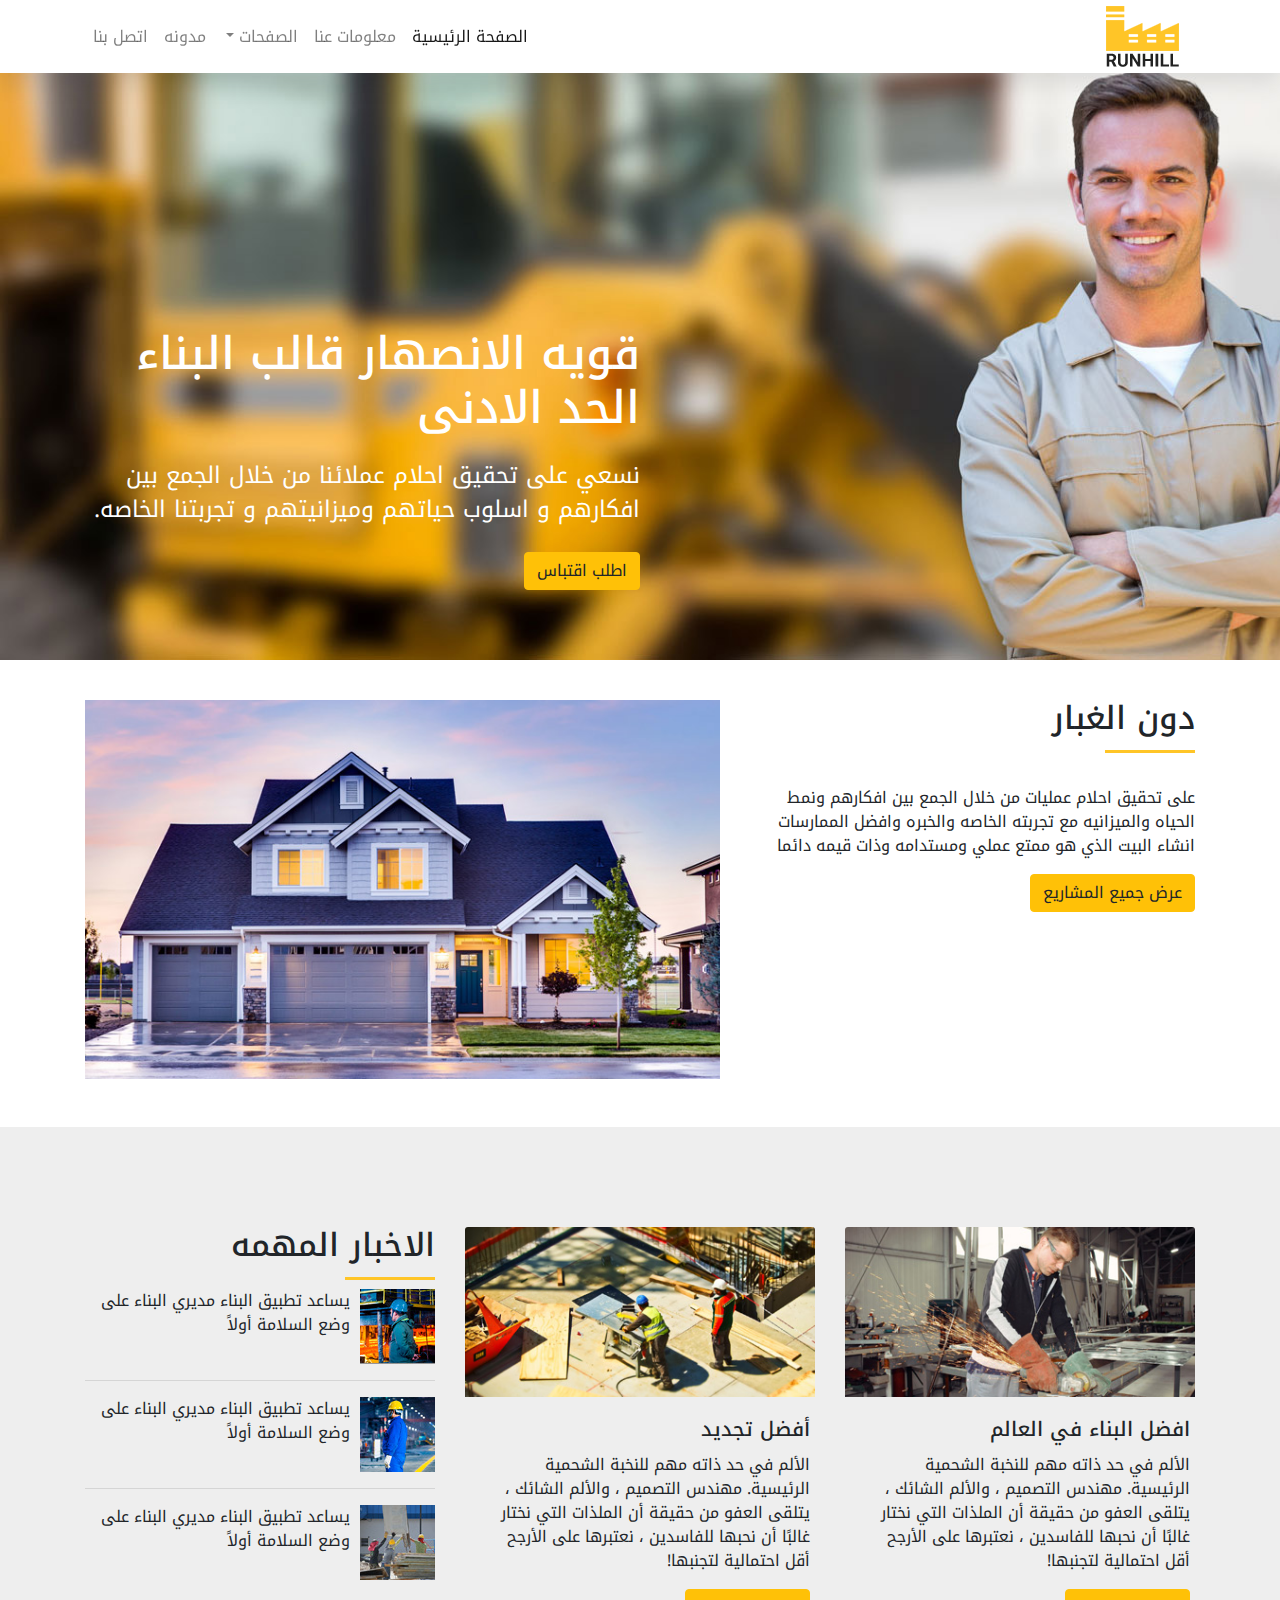
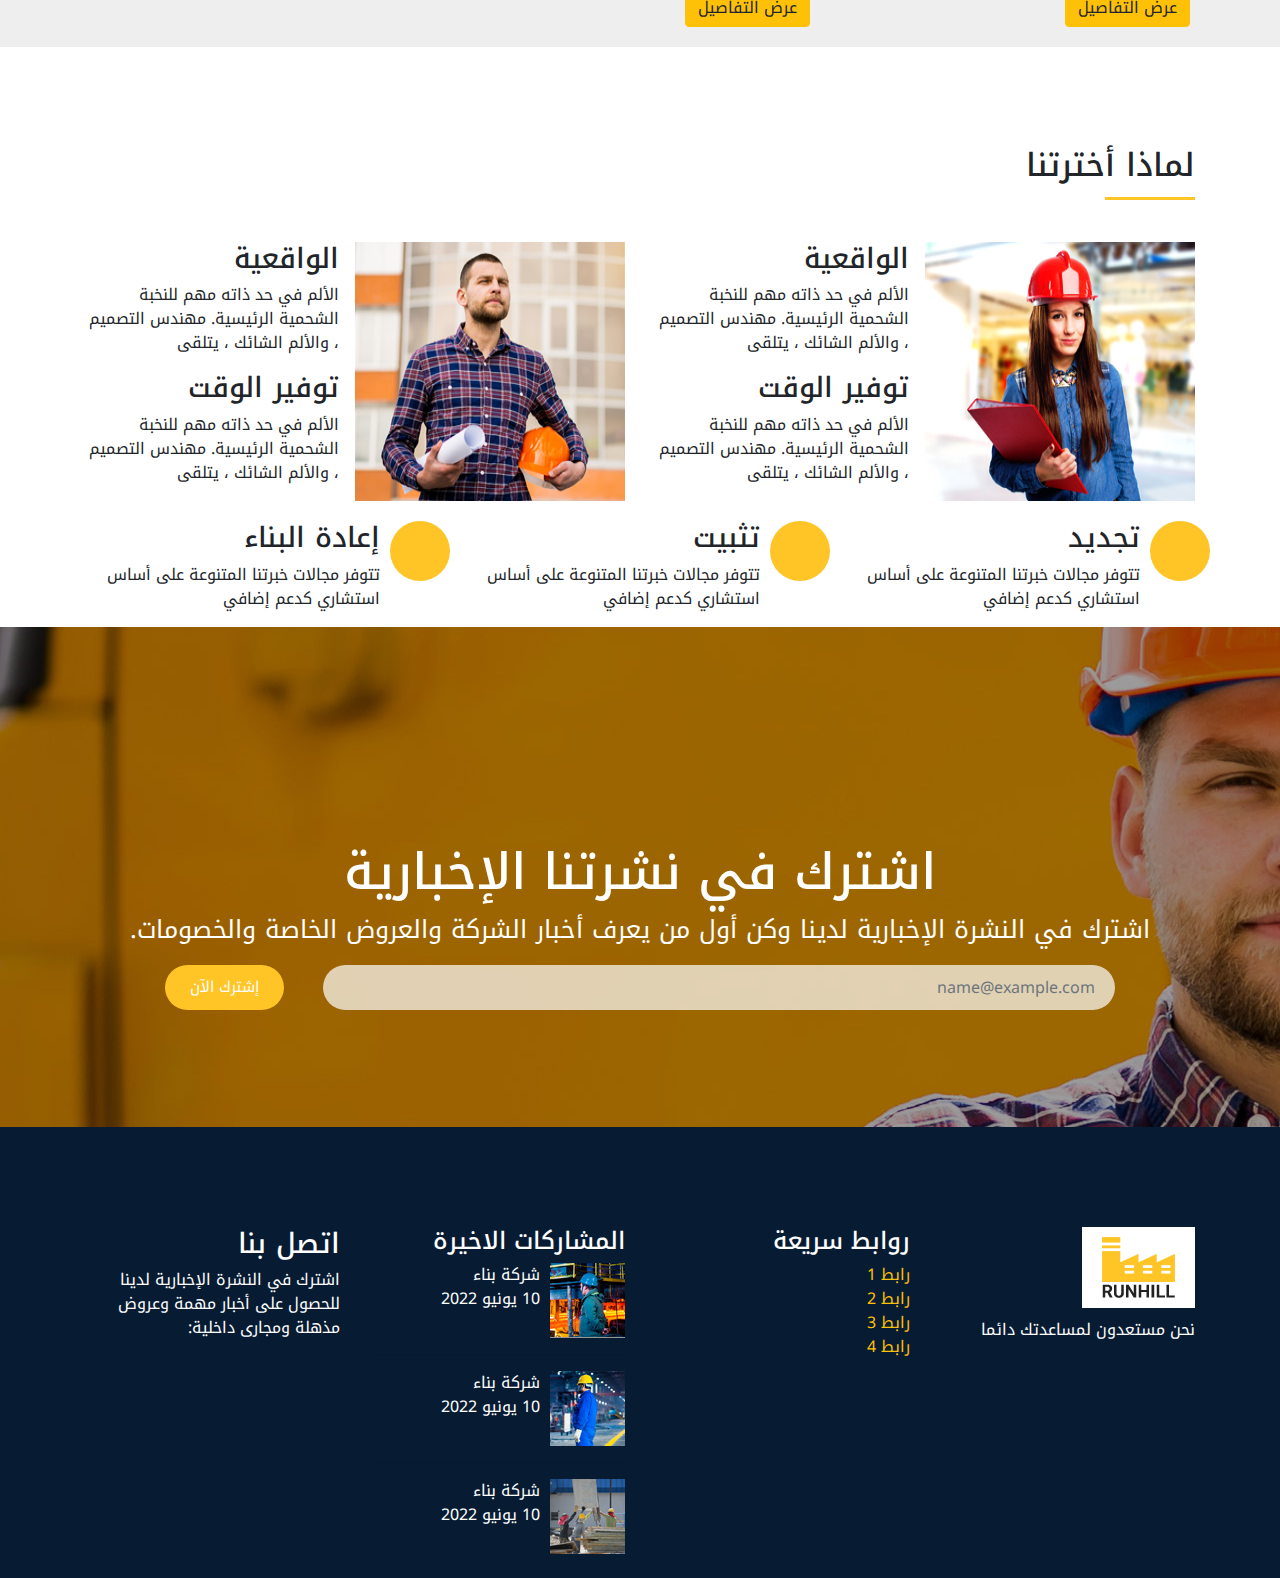
==== index.html @ a150336a "init pj" ====
<!DOCTYPE html>
<html lang="en">

<head>
  <meta charset="UTF-8" />
  <meta http-equiv="X-UA-Compatible" content="IE=edge" />
  <meta name="viewport" content="width=device-width, initial-scale=1.0" />
  <title>Bootstrap Arabic Template</title>
  <link rel="stylesheet" href="https://cdnjs.cloudflare.com/ajax/libs/font-awesome/6.1.1/css/all.min.css"
    integrity="sha512-KfkfwYDsLkIlwQp6LFnl8zNdLGxu9YAA1QvwINks4PhcElQSvqcyVLLD9aMhXd13uQjoXtEKNosOWaZqXgel0g=="
    crossorigin="anonymous" referrerpolicy="no-referrer" />
  <link rel="preconnect" href="https://fonts.googleapis.com" />
  <link rel="preconnect" href="https://fonts.gstatic.com" crossorigin />
  <link href="https://fonts.googleapis.com/css2?family=Noto+Kufi+Arabic:wght@200&display=swap" rel="stylesheet" />
  <link rel="stylesheet" href="https://cdn.jsdelivr.net/npm/bootstrap@4.4.1/dist/css/bootstrap.min.css"
    integrity="sha384-Vkoo8x4CGsO3+Hhxv8T/Q5PaXtkKtu6ug5TOeNV6gBiFeWPGFN9MuhOf23Q9Ifjh" crossorigin="anonymous" />
  <link rel="stylesheet" href="css/style-rtl.css" />
</head>

<body>
  <nav class="navbar navbar-expand-lg navbar-light bg-white">
    <div class="container">
      <a class="navbar-brand" href="#">
        <img src="/images/logo.png" alt="logo" />
      </a>
      <button class="navbar-toggler" type="button" data-toggle="collapse" data-target="#navbarSupportedContent"
        aria-controls="navbarSupportedContent" aria-expanded="false" aria-label="Toggle navigation">
        <span class="navbar-toggler-icon"></span>
      </button>

      <div class="collapse navbar-collapse" id="navbarSupportedContent">
        <ul class="navbar-nav mr-auto">
          <li class="nav-item active">
            <a class="nav-link" href="#">الصفحة الرئيسية <span class="sr-only">(current)</span></a>
          </li>
          <li class="nav-item">
            <a class="nav-link" href="#">معلومات عنا</a>
          </li>
          <li class="nav-item dropdown">
            <a class="nav-link dropdown-toggle" href="#" id="navbarDropdown" role="button" data-toggle="dropdown"
              aria-haspopup="true" aria-expanded="false">
              الصفحات
            </a>
            <div class="dropdown-menu" aria-labelledby="navbarDropdown">
              <a class="dropdown-item" href="#">الصفحة الأولى</a>
              <a class="dropdown-item" href="#">الصفحة الثانية</a>
              <div class="dropdown-divider"></div>
              <a class="dropdown-item" href="#">صفحة أخرى</a>
            </div>
          </li>
          <li class="nav-item">
            <a class="nav-link" href="blog.html">مدونه</a>
          </li>
          <li class="nav-item">
            <a class="nav-link" href="#">اتصل بنا</a>
          </li>
        </ul>
      </div>
    </div>
  </nav>

  <section class="section home">
    <div class="container">
      <div class="home-item">
        <h2>قويه الانصهار قالب البناء الحد الادنى</h2>
        <p class="my-4">
          نسعي على تحقيق احلام عملائنا من خلال الجمع بين افكارهم و اسلوب
          حياتهم وميزانيتهم و تجربتنا الخاصه.
        </p>
        <button class="btn btn-warning">اطلب اقتباس</button>
      </div>
    </div>
  </section>

  <section class="mb-5 home2 section">
    <div class="container">
      <div class="row">
        <div class="col-md-5 col-12">
          <div class="home2-item">
            <h2 class="mb-4 section-title">دون الغبار</h2>
            <p class="mt-5">على تحقيق احلام عمليات من خلال الجمع بين افكارهم ونمط الحياه والميزانيه مع تجربته الخاصه
              والخبره وافضل
              الممارسات انشاء البيت الذي هو ممتع عملي ومستدامه وذات قيمه دائما</p>
            <button class=" btn btn-warning">عرض جميع المشاريع <i class="fa-solid fa-angle-right"></i></button>
          </div>
        </div>
        <div class="col-md-7 col-12">
          <div class="home2-img">
            <img class="section2-img w-100" src="/images/project-slide1.jpg" alt="project-slide1">
          </div </div>
        </div>
      </div>
    </div>
  </section>

  <section class="section news">
    <div class="container">
      <div class="row">
        <div class="col-md-4 col-12">
          <div class="news-item">
            <div class="bg-transparent border-0 card">
              <img class="card-img-top" src="./images/card1.jpg" alt="Card image cap">
              <div class="card-body">
                <h5 class="card-title no-spacing">افضل البناء في العالم</h5>
                <p class=" no-spacing card-text">الألم في حد ذاته مهم للنخبة الشحمية الرئيسية. مهندس التصميم ، والألم
                  الشائك ، يتلقى
                  العفو من حقيقة أن الملذات التي نختار
                  غالبًا أن نحبها للفاسدين ، نعتبرها على الأرجح أقل احتمالية لتجنبها!
                </p>
                <a href="#" class="no-spacing btn btn-warning">عرض التفاصيل <i class="fa-solid fa-angle-right"></i></a>
              </div>
            </div>
          </div>
        </div>

        <div class="col-md-4 col-12">
          <div class="news-item">
            <div class="bg-transparent border-0 card">
              <img class="card-img-top" src="./images/card2.jpg" alt="Card image cap">
              <div class="card-body">
                <h5 class="no-spacing card-title">أفضل تجديد</h5>
                <p class="no-spacing card-text">الألم في حد ذاته مهم للنخبة الشحمية الرئيسية. مهندس التصميم ، والألم
                  الشائك ، يتلقى
                  العفو من حقيقة أن الملذات التي نختار
                  غالبًا أن نحبها للفاسدين ، نعتبرها على الأرجح أقل احتمالية لتجنبها!
                </p>
                <a href="#" class="no-spacing btn btn-warning">عرض التفاصيل <i class="fa-solid fa-angle-right"></i></a>
              </div>
            </div>
          </div>
        </div>

        <div class="col-md-4 col-12">
          <h2 class="section-title mb-4">الاخبار المهمه</h2>
          <div class="news-left">
            <img src="./images/news-thumb-1.jpg" alt="">
            <p>يساعد تطبيق البناء مديري البناء على وضع السلامة أولاً</p>
          </div>
          <hr>
          <div class="news-left">
            <img src="./images/news-thumb-2.jpg" alt="">
            <p>يساعد تطبيق البناء مديري البناء على وضع السلامة أولاً</p>
          </div>
          <hr>
          <div class="news-left">
            <img src="./images/news-thumb-3.jpg" alt="">
            <p>يساعد تطبيق البناء مديري البناء على وضع السلامة أولاً</p>
          </div>
        </div>
      </div>
    </div>
  </section>

  <section class="section why-choose-us">
    <div class="container">
      <h2 class="section-title">لماذا أخترتنا</h2>
      <div class="row">
        <div class="col-md-6 col-12">
          <div class="why-choose-us-item mt-5">
            <img src="./images/choose-us-img-1.jpg" alt="choose-us-img-1">
            <div class="why-choose-us-info mr-3">
              <h3>الواقعية</h3>
              <p>الألم في حد ذاته مهم للنخبة الشحمية الرئيسية. مهندس التصميم ، والألم
                الشائك ، يتلقى
              </p>
              <h3>توفير الوقت</h3>
              <p>الألم في حد ذاته مهم للنخبة الشحمية الرئيسية. مهندس التصميم ، والألم
                الشائك ، يتلقى
              </p>
            </div>
          </div>

        </div>
        <div class="col-md-6 col-12">
          <div class="why-choose-us-item mt-5">
            <img src="./images/choose-us-img-2.jpg" alt="choose-us-img-1">
            <div class="why-choose-us-info mr-3">
              <h3>الواقعية</h3>
              <p>الألم في حد ذاته مهم للنخبة الشحمية الرئيسية. مهندس التصميم ، والألم
                الشائك ، يتلقى
              </p>
              <h3>توفير الوقت</h3>
              <p>الألم في حد ذاته مهم للنخبة الشحمية الرئيسية. مهندس التصميم ، والألم
                الشائك ، يتلقى
              </p>
            </div>
          </div>

        </div>

        <div class="col-md-4 col-12 ">
          <div class="heart-item">
            <span class="single-icon"><i class="fa fa-heart"></i></span>
            <h3>تجديد</h3>
            <p>تتوفر مجالات خبرتنا المتنوعة على أساس استشاري كدعم إضافي</p>
          </div>
        </div>
        <div class="col-md-4 col-12">
          <div class="heart-item">
            <span class="single-icon"><i class="fa fa-heart"></i></span>
            <h3>تثبيت</h3>
            <p>تتوفر مجالات خبرتنا المتنوعة على أساس استشاري كدعم إضافي</p>
          </div>
        </div>
        <div class="col-md-4 col-12">
          <div class="heart-item">
            <span class="single-icon"><i class="fa fa-heart"></i></span>
            <h3>إعادة البناء</h3>
            <p>تتوفر مجالات خبرتنا المتنوعة على أساس استشاري كدعم إضافي</p>
          </div>
        </div>
      </div>
    </div>
  </section>


  <section class="section subsucribe">
    <div class="subsucribe-item text-center">
      <h2>اشترك في نشرتنا الإخبارية</h2>
      <p>اشترك في النشرة الإخبارية لدينا وكن أول من يعرف أخبار الشركة والعروض الخاصة والخصومات.</p>
      <div class="container">
        <div class="form">
          <input placeholder="name@example.com" type="text" class="form-control">
          <button class="btn btn-warning">إشترك الآن</button>
        </div>
      </div>
    </div>
  </section>


  <footer class="section pb-4">
    <div class="container">
      <div class="row">
        <div class="col-md-3 col-sm-6 col-12">
          <div class="footer-item">
            <img class="footer-logo" src="/images/footer-logo.png" alt="">
            <p>نحن مستعدون لمساعدتك دائما</p>
          </div>
        </div>
        <div class="col-md-3 col-sm-6 col-12">
          <h4>روابط سريعة</h4>
          <ul class="list-unstyled">
            <li><a class="text-warning" href="#">رابط 1 <i class="fa fa-angle-right"></i></a></li>
            <li><a class="text-warning" href="#">رابط 2 <i class="fa fa-angle-right"></i></a></li>
            <li><a class="text-warning" href="#">رابط 3 <i class="fa fa-angle-right"></i></a></li>
            <li><a class="text-warning" href="#">رابط 4 <i class="fa fa-angle-right"></i></a></li>
          </ul>
        </div>
        <div class="col-md-3 col-sm-6 col-12">
          <h4>المشاركات الاخيرة</h4>
          <div class="news-left">
            <img src="./images/news-thumb-1.jpg" alt="">
            <p>شركة بناء <br>10 يونيو 2022</p>

          </div>
          <hr>
          <div class="news-left">
            <img src="./images/news-thumb-2.jpg" alt="">
            <p>شركة بناء <br>10 يونيو 2022</p>
          </div>
          <hr>
          <div class="news-left">
            <img src="./images/news-thumb-3.jpg" alt="">
            <p>شركة بناء <br>10 يونيو 2022</p>
          </div>
        </div>
        <div class="col-md-3 col-sm-6 col-12">
          <h3>اتصل بنا</h3>
          <p>اشترك في النشرة الإخبارية لدينا للحصول على أخبار مهمة وعروض مذهلة ومجارى داخلية:</p>

          <ul class="social-media list-unstyled mt-5">
            <li><i class="fa-brands fa-facebook"></i></li>
            <li><i class="fa-brands fa-twitter"></i></li>
            <li><i class="fa-brands fa-google-plus"></i></li>
            <li><i class="fa-brands fa-linkedin"></i></li>
            <li><i class="fa-brands fa-youtube"></i></li>
            <li><i class="fa-brands fa-pinterest"></i></li>
          </ul>
        </div>
      </div>
    </div>
  </footer>
  <!-- --------- scripts and bootstrap ----------- -->
  <script src="https://code.jquery.com/jquery-3.4.1.slim.min.js"
    integrity="sha384-J6qa4849blE2+poT4WnyKhv5vZF5SrPo0iEjwBvKU7imGFAV0wwj1yYfoRSJoZ+n"
    crossorigin="anonymous"></script>
  <script src="https://cdn.jsdelivr.net/npm/popper.js@1.16.0/dist/umd/popper.min.js"
    integrity="sha384-Q6E9RHvbIyZFJoft+2mJbHaEWldlvI9IOYy5n3zV9zzTtmI3UksdQRVvoxMfooAo"
    crossorigin="anonymous"></script>
  <script src="https://cdn.jsdelivr.net/npm/bootstrap@4.4.1/dist/js/bootstrap.min.js"
    integrity="sha384-wfSDF2E50Y2D1uUdj0O3uMBJnjuUD4Ih7YwaYd1iqfktj0Uod8GCExl3Og8ifwB6"
    crossorigin="anonymous"></script>
</body>

</html>
---- css/style-rtl.css ----
body {
  direction: rtl;
  font-family: 'Noto Kufi Arabic', sans-serif;
  text-align: right;
  overflow-x: hidden;
}

:root {
  --mainColor: #ffc527;
}

.navbar {
  box-shadow: 0 10px 25px 0 rgb(0 0 0 / 10%);
  position: fixed;
  width: 100%;
  z-index: 999;
  padding: 1px;
}

.home {
  height: 600px;
  background-size: cover;
  background-image: url('../images/slide-bg-1.jpg');
  padding: 1px;
  position: relative;
  top: 60px;
}

.home-item {
  width: 50%;
  margin-right: auto;
  margin-top: 15%;
}

.home-item h2 {
  color: white;
  font-size: 45px;
}

.home-item p {
  color: white;
  font-size: 23px;
}

.section {
  padding-top: 100px;
}

.section-title {
  position: relative;
}

.section-title::after {
  content: '';
  position: absolute;
  bottom: 0px;
  top: 50px;
  right: 0;
  width: 90px;
  height: 3px;
  background-color: var(--mainColor);
}

@media (max-width: 768px) {
  .home-item {
    width: 100%;
    margin: 30px 0;
  }
  .home-item {
    position: relative;
    bottom: 50px;
  }
  .section2-img {
    margin-top: 20px;
  }
  .home {
    height: 400px;
  }
  .news {
    padding-bottom: 20px;
  }
  .form {
    flex-direction: column;
  }
  .subsucribe-item p {
    max-width: 650px;
  }
  .form button {
    margin-top: 20px;
  }
}

@media (max-width: 987px) {
  .home-item {
    width: 100%;
    margin: 30px 0;
  }
  .section2-img {
    margin-top: 20px;
  }
  .home {
    height: 400px;
  }

  .why-choose-us-item img {
    width: 100%;
    height: 100%;
  }
  .why-choose-us-item {
    display: flex;
    flex-direction: column;
  }
  .heart-item h3,
  .heart-item,
  .heart-item p {
    position: relative;
    margin-right: 20px;
    max-width: 250px;
  }

  .jbm {
    flex-direction: column;
  }
  .jbm a {
    margin-bottom: 10px;
  }
  .musharakat {
    text-align: center;
  }
  .pagination {
    left: 34%;
  }
}

.news {
  background: rgb(238, 238, 238);
}

.news-left {
  display: flex;
}

.news-left img {
  margin-left: 10px;
}

.no-spacing {
  position: relative;
  left: 15px;
}

.why-choose-us-item {
  display: flex;
  position: relative;
}

.single-icon {
  background: #ffc527 none repeat scroll 0 0;
  border-radius: 100%;
  color: #fff;
  display: inline-block;
  font-size: 30px;
  height: 60px;
  left: 0;
  line-height: 60px;
  position: absolute;
  text-align: center;
  top: 0;
  width: 60px;
}
.single-icon {
  right: 0;
  left: auto;
}

.heart-item,
.single-icon {
  margin-top: 20px;
}

.heart-item h3,
.heart-item p {
  position: relative;
  right: 55px;
  max-width: 300px;
}

.subsucribe {
  background-image: url('/images/subscribe-our-newsletter-bg.jpg');
  height: 500px;
  display: flex;
  justify-content: center;
  align-items: center;
  background-size: cover;
}

.subsucribe-item h2 {
  font-size: 50px;
  color: white;
}

.subsucribe-item p {
  color: white;
  font-size: 25px;
}

.subsucribe-item input {
  background: rgba(255, 255, 255, 0.7) none repeat scroll 0 0;
  border: medium none transparent;
  border-radius: 100px;
  height: 45px;
  padding: 0 20px;
  width: 80%;
}

.subsucribe-item button {
  background: #ffc527 none repeat scroll 0 0;
  border: medium none transparent;
  border-radius: 100px;
  color: #fff;
  font-size: 15px;
  height: 45px;
  padding: 0 25px;
}

.form {
  display: flex;
  align-items: center;
  justify-content: space-around;
}

footer {
  background: #071c33;
  color: white;
}

.footer-logo {
  background: #fff;
  color: #222;
  display: inline-block;
  font-size: 16px;
  margin: 0 0 10px;
  padding: 10px 20px;
  text-transform: uppercase;
}

ul {
  padding: 0;
  margin: 0;
}

.clear {
  clear: both;
}

footer input {
  border: medium none transparent;
  border-radius: 100px;
  height: 45px;
  padding: 0 14px;
  width: 100%;
}
footer button {
  background: #ffc527;
  border: 1px solid #ffc527;
  border-radius: 100px;
  color: #fff;
  font-size: 15px;
  height: 45px;
  padding: 0 29px;
  position: absolute;
  left: 0;
  bottom: 50%;
  transform: translate(-20%, 23.5%);
}

.social-media {
  display: flex;
  justify-content: space-around;
}

.breadcrumb {
  justify-content: flex-end;
}

.jbm {
  display: flex;
}

.pagination {
  width: 100%;
  margin: 10px;
}

.input-group-text {
  color: var(--mainColor);
}

.tags {
  position: relative;
  top: 135;
}
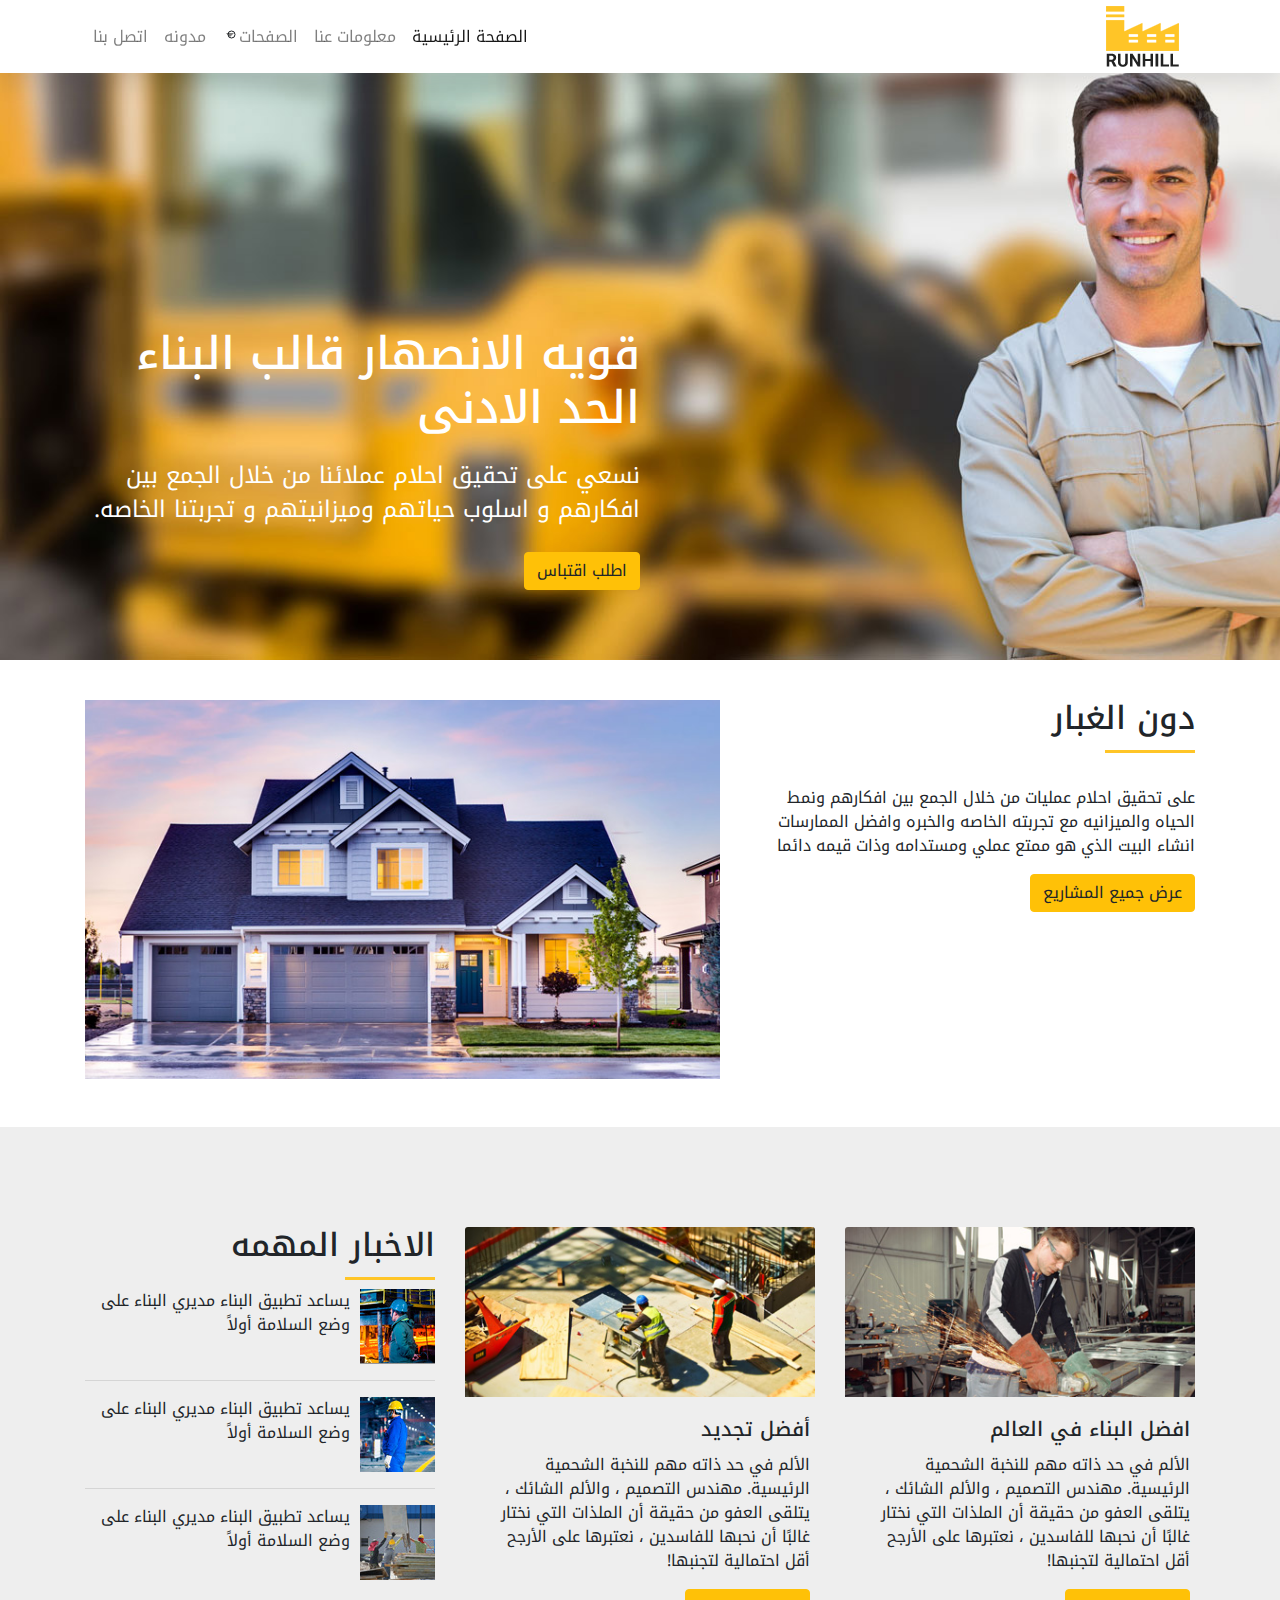
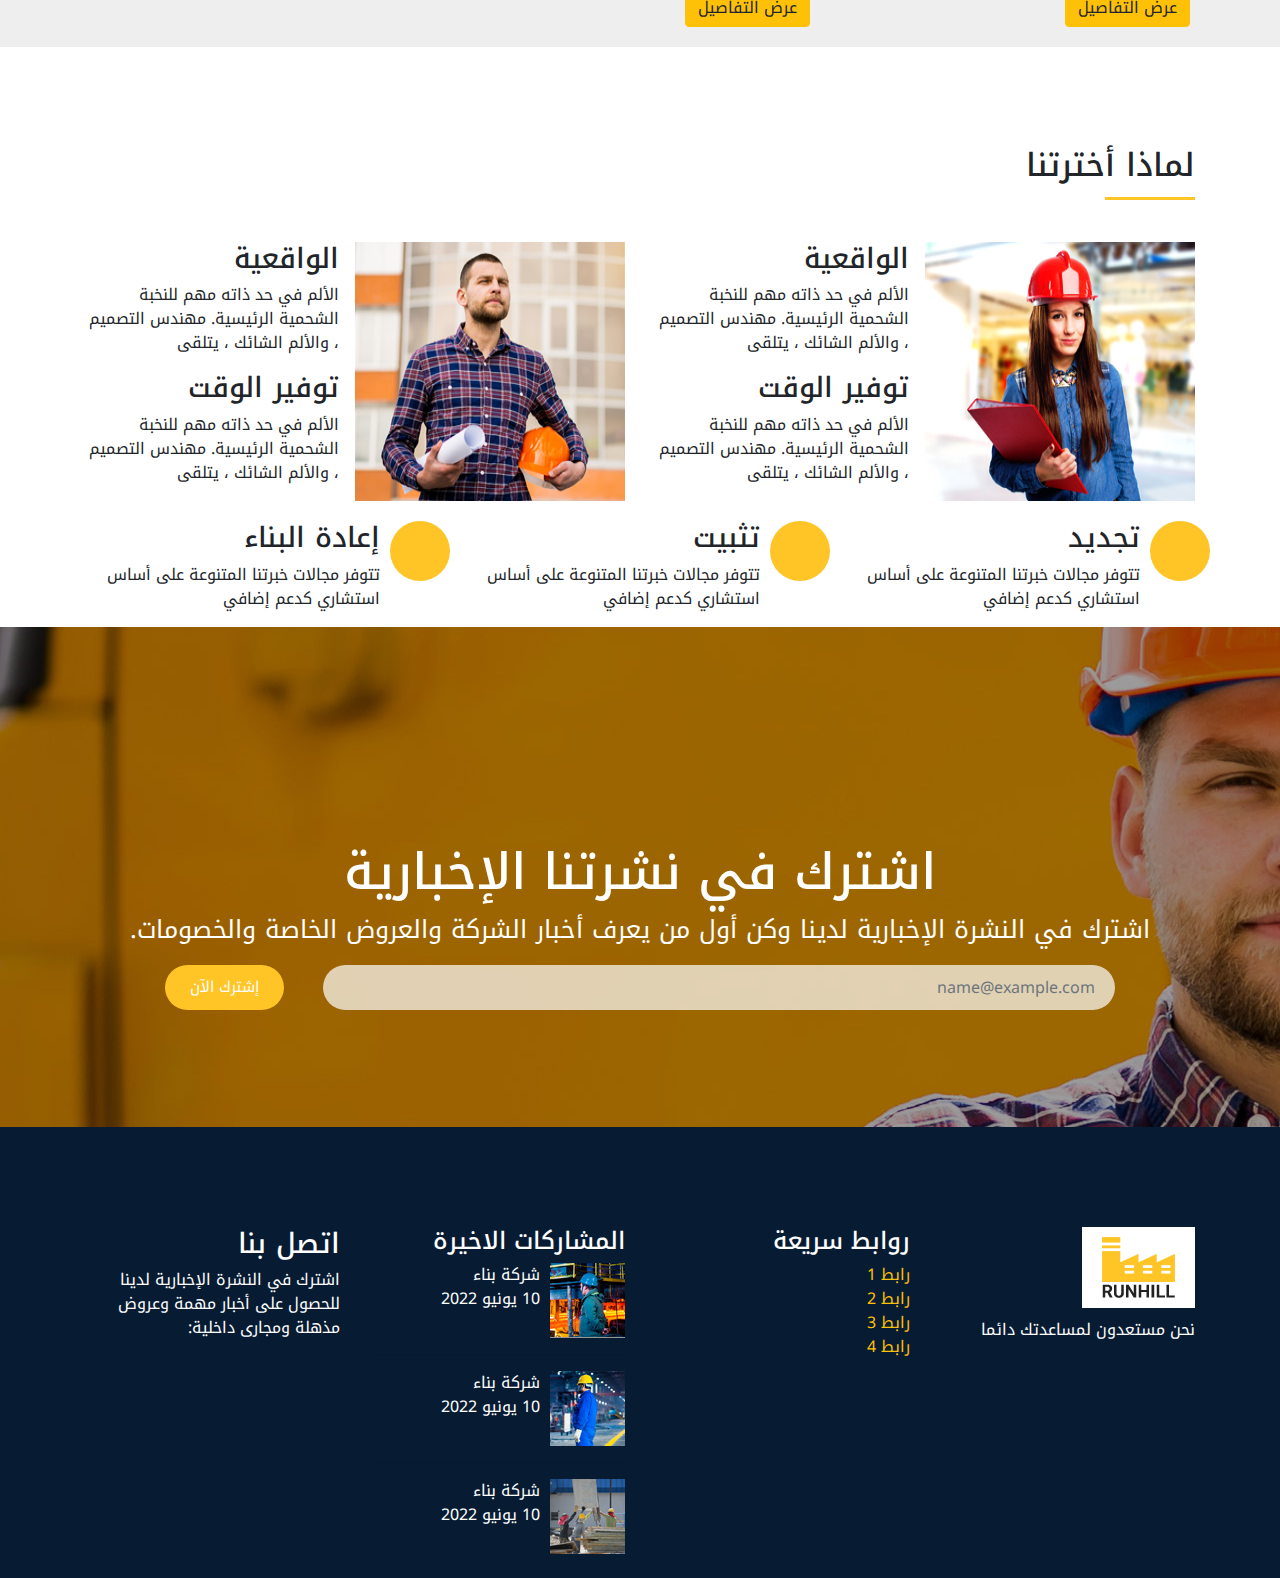
==== commit 25cb1194: "simple update 2" ====
--- a/index.html
+++ b/index.html
@@ -21,7 +21,7 @@
   <nav class="navbar navbar-expand-lg navbar-light bg-white">
     <div class="container">
       <a class="navbar-brand" href="#">
-        <img src="/images/logo.png" alt="logo" />
+        <img src="images/logo.png" alt="logo" />
       </a>
       <button class="navbar-toggler" type="button" data-toggle="collapse" data-target="#navbarSupportedContent"
         aria-controls="navbarSupportedContent" aria-expanded="false" aria-label="Toggle navigation">
@@ -48,7 +48,7 @@
               <a class="dropdown-item" href="#">صفحة أخرى</a>
             </div>
           </li>
-          <li class="nav-item">
+          <li class="nav-item ni">
             <a class="nav-link" href="blog.html">مدونه</a>
           </li>
           <li class="nav-item">
@@ -86,7 +86,7 @@
         </div>
         <div class="col-md-7 col-12">
           <div class="home2-img">
-            <img class="section2-img w-100" src="/images/project-slide1.jpg" alt="project-slide1">
+            <img class="section2-img w-100" src="images/project-slide1.jpg" alt="project-slide1">
           </div </div>
         </div>
       </div>
@@ -99,7 +99,7 @@
         <div class="col-md-4 col-12">
           <div class="news-item">
             <div class="bg-transparent border-0 card">
-              <img class="card-img-top" src="./images/card1.jpg" alt="Card image cap">
+              <img class="card-img-top" src="images/card1.jpg" alt="Card image cap">
               <div class="card-body">
                 <h5 class="card-title no-spacing">افضل البناء في العالم</h5>
                 <p class=" no-spacing card-text">الألم في حد ذاته مهم للنخبة الشحمية الرئيسية. مهندس التصميم ، والألم
@@ -116,7 +116,7 @@
         <div class="col-md-4 col-12">
           <div class="news-item">
             <div class="bg-transparent border-0 card">
-              <img class="card-img-top" src="./images/card2.jpg" alt="Card image cap">
+              <img class="card-img-top" src="images/card2.jpg" alt="Card image cap">
               <div class="card-body">
                 <h5 class="no-spacing card-title">أفضل تجديد</h5>
                 <p class="no-spacing card-text">الألم في حد ذاته مهم للنخبة الشحمية الرئيسية. مهندس التصميم ، والألم
@@ -133,17 +133,17 @@
         <div class="col-md-4 col-12">
           <h2 class="section-title mb-4">الاخبار المهمه</h2>
           <div class="news-left">
-            <img src="./images/news-thumb-1.jpg" alt="">
+            <img src="images/news-thumb-1.jpg" alt="">
             <p>يساعد تطبيق البناء مديري البناء على وضع السلامة أولاً</p>
           </div>
           <hr>
           <div class="news-left">
-            <img src="./images/news-thumb-2.jpg" alt="">
+            <img src="images/news-thumb-2.jpg" alt="">
             <p>يساعد تطبيق البناء مديري البناء على وضع السلامة أولاً</p>
           </div>
           <hr>
           <div class="news-left">
-            <img src="./images/news-thumb-3.jpg" alt="">
+            <img src="images/news-thumb-3.jpg" alt="">
             <p>يساعد تطبيق البناء مديري البناء على وضع السلامة أولاً</p>
           </div>
         </div>
@@ -157,7 +157,7 @@
       <div class="row">
         <div class="col-md-6 col-12">
           <div class="why-choose-us-item mt-5">
-            <img src="./images/choose-us-img-1.jpg" alt="choose-us-img-1">
+            <img src="images/choose-us-img-1.jpg" alt="choose-us-img-1">
             <div class="why-choose-us-info mr-3">
               <h3>الواقعية</h3>
               <p>الألم في حد ذاته مهم للنخبة الشحمية الرئيسية. مهندس التصميم ، والألم
@@ -173,7 +173,7 @@
         </div>
         <div class="col-md-6 col-12">
           <div class="why-choose-us-item mt-5">
-            <img src="./images/choose-us-img-2.jpg" alt="choose-us-img-1">
+            <img src="images/choose-us-img-2.jpg" alt="choose-us-img-1">
             <div class="why-choose-us-info mr-3">
               <h3>الواقعية</h3>
               <p>الألم في حد ذاته مهم للنخبة الشحمية الرئيسية. مهندس التصميم ، والألم
@@ -233,7 +233,7 @@
       <div class="row">
         <div class="col-md-3 col-sm-6 col-12">
           <div class="footer-item">
-            <img class="footer-logo" src="/images/footer-logo.png" alt="">
+            <img class="footer-logo" src="images/footer-logo.png" alt="">
             <p>نحن مستعدون لمساعدتك دائما</p>
           </div>
         </div>
@@ -249,18 +249,18 @@
         <div class="col-md-3 col-sm-6 col-12">
           <h4>المشاركات الاخيرة</h4>
           <div class="news-left">
-            <img src="./images/news-thumb-1.jpg" alt="">
+            <img src="images/news-thumb-1.jpg" alt="">
             <p>شركة بناء <br>10 يونيو 2022</p>
 
           </div>
           <hr>
           <div class="news-left">
-            <img src="./images/news-thumb-2.jpg" alt="">
+            <img src="images/news-thumb-2.jpg" alt="">
             <p>شركة بناء <br>10 يونيو 2022</p>
           </div>
           <hr>
           <div class="news-left">
-            <img src="./images/news-thumb-3.jpg" alt="">
+            <img src="images/news-thumb-3.jpg" alt="">
             <p>شركة بناء <br>10 يونيو 2022</p>
           </div>
         </div>
--- a/css/style-rtl.css
+++ b/css/style-rtl.css
@@ -1,6 +1,6 @@
 body {
   direction: rtl;
-  font-family: 'Noto Kufi Arabic', sans-serif;
+  font-family: "Noto Kufi Arabic", sans-serif;
   text-align: right;
   overflow-x: hidden;
 }
@@ -20,7 +20,7 @@
 .home {
   height: 600px;
   background-size: cover;
-  background-image: url('../images/slide-bg-1.jpg');
+  background-image: url("../images/slide-bg-1.jpg");
   padding: 1px;
   position: relative;
   top: 60px;
@@ -51,7 +51,7 @@
 }
 
 .section-title::after {
-  content: '';
+  content: "";
   position: absolute;
   bottom: 0px;
   top: 50px;
@@ -61,6 +61,10 @@
   background-color: var(--mainColor);
 }
 
+.ni {
+  list-style-type: circle;
+}
+
 @media (max-width: 768px) {
   .home-item {
     width: 100%;
@@ -129,6 +133,15 @@
   }
   .pagination {
     left: 34%;
+  }
+}
+
+@media (max-width: 450px) {
+  .pagination a {
+    padding: 8px;
+  }
+  .pagination {
+    width: 0%;
   }
 }
 
@@ -186,7 +199,7 @@
 }
 
 .subsucribe {
-  background-image: url('/images/subscribe-our-newsletter-bg.jpg');
+  background-image: url("../images/subscribe-our-newsletter-bg.jpg");
   height: 500px;
   display: flex;
   justify-content: center;
